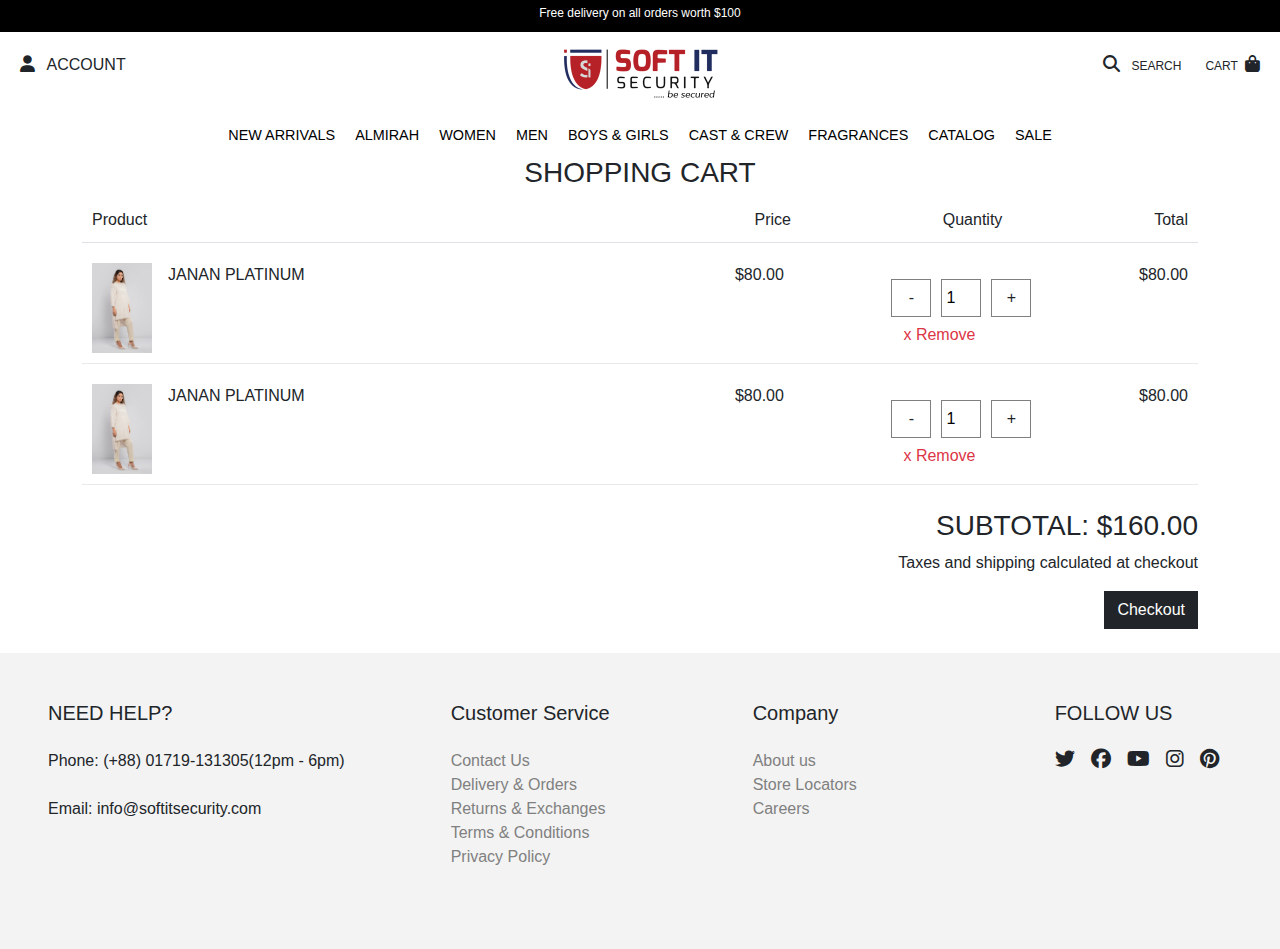
==== cart.html @ e23ed2cb "update" ====
<!DOCTYPE html>
<html lang="en">

<head>
    <meta charset="UTF-8" />
    <meta name="viewport" content="width=device-width, initial-scale=1.0" />
    <title>J. Junaid Jamshed Official Website</title>
    <link rel="shortcut icon" href="assets/image/favicon_icon.webp" />
    <link rel="stylesheet" href="https://cdnjs.cloudflare.com/ajax/libs/font-awesome/6.2.0/css/all.min.css" />
    <link rel="stylesheet" href="assets/bootstrap/bootstrap.min.css" />
    <link rel="stylesheet" href="assets/silck/slick.css" />
    <link rel="stylesheet" href="assets/silck/slick-theme.css" />
    <link rel="stylesheet" href="assets/css/style.css" />
    <link rel="stylesheet" href="assets/css/header.css" />
    <link rel="stylesheet" href="assets/css/shop.css" />
    <link rel="stylesheet" href="assets/css/media.css" />
</head>
<body>
    <!-- header Start  -->
    <div class="main-wrapper">
        <div class="topbar_slider">
            <div class="container text-center pb-1" style="height: 32px">
                <span class="" style="font-size: 12px; line-height: 1.4em; padding: 8px 0">
                    Free delivery on all orders worth $100
                </span>
            </div>
        </div>
        <header class="header_main">
            <div class="container-fluid">
                <div class="d-flex align-items-center justify-content-between">
                    <ul class="d-flex list-unstyled gap-2 align-items-center col-lg-4">
                        <li class="nav-item text-cap p-2 d-lg-none d-md-none">
                            <a href="#" class="text-dark header_icon_res sidebar_toggler">
                                <i class="fa fa-bars me-2" aria-hidden="true"></i>
                            </a>
                        </li>
                        <li class="nav-item text-cap p-2">
                            <a href="" class="text-dark header_icon_res">
                                <i class="fa fa-user me-2" aria-hidden="true"></i>
                                <span>Account</span>
                            </a>
                        </li>
                        <li class="nav-item text-cap font-11 p-2">
                            <a href="#country_modal" data-bs-toggle="modal" class="hover_underline text-dark"><img
                                    src="https://us.junaidjamshed.com/cdn/shop/files/1200px-Flag_of_the_United_States.svg_d4662905-e672-402e-b32c-b2396f48c83b.png?v=1647321571"
                                    alt="" width="30" /></a>
                        </li>
                    </ul>

                    <a href="index.html" class="navbar-brand fixed_brand_nav py-3 col-lg-4 text-center">
                        <img src="assets/image/soft_it_security_logo.png"
                            width="150" alt="" />
                    </a>
                    <ul class="d-flex list-unstyled gap-2 justify-content-end align-items-center col-lg-4">
                        <li class="nav-item text-cap font-12 p-2">
                            <a href="#" class="text-dark header_icon_res search_btn">
                                <i class="fa fa-search me-2" aria-hidden="true"></i>
                                <span>Search</span>
                            </a>
                        </li>
                        <li class="nav-item text-cap font-12 p-2">
                            <a href="cart.html" class="text-dark header_icon_res">
                                <span>Cart</span>
                                <i class="fa fa-shopping-bag ms-1" aria-hidden="true"></i>
                            </a>
                        </li>
                    </ul>
                </div>
            </div>
            <nav class="navbar navbar-expand-md navbar-light main-nav">
                <ul class="navbar-nav justify-content-center m-auto">
                    <li class="nav-item has_manu">
                        <a href="shop.html" class="nav-link">NEW ARRIVALS</a>
                        <div class="dropdown_menu">
                            <div class="row justify-content-center m-0 mt-3">
                                <div class="col max_width_dp_menu">
                                    <h5>
                                        <a href="shop.html" class="text-muted fw-bold">WOMEN</a>
                                    </h5>
                                    <ul class="list-unstyled">
                                        <li><a href="shop.html">Stitched</a></li>
                                        <li><a href="shop.html">Kurti (1 Piece)</a></li>
                                        <li><a href="shop.html">Trouser | Shalwar</a></li>
                                        <li><a href="shop.html">Unstitched</a></li>
                                        <li><a href="shop.html">Stole | Shawl</a></li>
                                    </ul>
                                </div>
                                <div class="col max_width_dp_menu">
                                    <h5>
                                        <a href="shop.html" class="text-muted fw-bold">MEN</a>
                                    </h5>
                                    <ul class="list-unstyled">
                                        <li><a href="shop.html">Kameez Shalwar</a></li>
                                        <li><a href="shop.html">Kurta</a></li>
                                        <li><a href="shop.html">Waistcoat</a></li>
                                        <li><a href="shop.html">Footwear</a></li>
                                        <li><a href="shop.html">Thobe</a></li>
                                    </ul>
                                </div>
                                <div class="col max_width_dp_menu">
                                    <h5>
                                        <a href="shop.html" class="text-muted fw-bold">BOYS & GIRLS</a>
                                    </h5>
                                    <ul class="list-unstyled">
                                        <li><a href="shop.html">Teen Girls</a></li>
                                        <li><a href="shop.html">Teen Boys</a></li>
                                        <li><a href="shop.html">Kid Girls</a></li>
                                        <li><a href="shop.html">Kid Boys</a></li>
                                        <li><a href="shop.html">Infants</a></li>
                                    </ul>
                                </div>
                                <div class="col max_width_dp_menu">
                                    <a href="">
                                        <img src="assets/image/categories/category1.webp" class="img-fluid" alt="" />
                                    </a>
                                </div>
                            </div>
                        </div>
                    </li>
                    <li class="nav-item has_manu">
                        <a href="shop.html" class="nav-link">ALMIRAH</a>
                        <div class="dropdown_menu">
                            <div class="row justify-content-center m-0 mt-3">
                                <div class="col max_width_dp_menu">
                                    <h5>
                                        <a href="shop.html" class="text-muted fw-bold">WOMEN</a>
                                    </h5>
                                    <ul class="list-unstyled">
                                        <li><a href="shop.html">Stitched</a></li>
                                        <li><a href="shop.html">Kurti (1 Piece)</a></li>
                                        <li><a href="shop.html">Trouser | Shalwar</a></li>
                                        <li><a href="shop.html">Unstitched</a></li>
                                        <li><a href="shop.html">Stole | Shawl</a></li>
                                    </ul>
                                </div>
                                <div class="col max_width_dp_menu">
                                    <h5>
                                        <a href="shop.html" class="text-muted fw-bold">MEN</a>
                                    </h5>
                                    <ul class="list-unstyled">
                                        <li><a href="shop.html">Kameez Shalwar</a></li>
                                        <li><a href="shop.html">Kurta</a></li>
                                        <li><a href="shop.html">Waistcoat</a></li>
                                        <li><a href="shop.html">Footwear</a></li>
                                        <li><a href="shop.html">Thobe</a></li>
                                    </ul>
                                </div>
                                <div class="col max_width_dp_menu">
                                    <a href="shop.html">
                                        <img src="assets/image/categories/category1.webp" class="img-fluid" alt="" />
                                    </a>
                                </div>
                            </div>
                        </div>
                    </li>
                    <li class="nav-item"><a href="shop.html" class="nav-link">WOMEN</a></li>
                    <li class="nav-item"><a href="shop.html" class="nav-link">MEN</a></li>
                    <li class="nav-item">
                        <a href="shop.html" class="nav-link">BOYS & GIRLS</a>
                    </li>
                    <li class="nav-item">
                        <a href="shop.html" class="nav-link">CAST & CREW</a>
                    </li>
                    <li class="nav-item">
                        <a href="shop.html" class="nav-link">FRAGRANCES</a>
                    </li>
                    <li class="nav-item"><a href="shop.html" class="nav-link">CATALOG</a></li>
                    <li class="nav-item"><a href="shop.html" class="nav-link">SALE</a></li>
                </ul>
            </nav>
            <div class="overlay"></div>
            <div class="sidebar">
                <div class="multi-level-menu-wrapper">
                    <div class="mainMenu">
                        <ul>
                            <li class="text-end">
                                <div class="text-end text-danger btn sidebar_dismiss">
                                    <i class="fa fa-times"></i>
                                </div>
                            </li>
                            <li class="hasSubMenu" data-target="#home">
                                <a href="index.html">NEW ARRIVALS</a>
                                <div class="trigger">
                                    <i class="fas fa-angle-right"></i>
                                </div>
                            </li>
                            <li class="hasSubMenu" data-target="#about">
                                <a href="#">ABOUT</a>
                                <div class="trigger">
                                    <i class="fas fa-angle-right"></i>
                                </div>
                            </li>
                            <li>
                                <a href="#">GALLERY</a>
                            </li>
                            <li>
                                <a href="#">CONTACT</a>
                            </li>
                            <li>
                                <a href="#">SERVICES</a>
                            </li>
                        </ul>
                    </div>
                    <!--    Level 1    -->
                    <div class="subMenu" id="home">
                        <div class="backTrigger">
                            <i class="fas fa-angle-left icon"></i> NEW ARRIVALS
                        </div>
                        <ul>
                            <li class="hasSubMenu" data-target="#women2">
                                <a href="shop.html">WOMEN</a>
                                <div class="trigger">
                                    <i class="fas fa-angle-right"></i>
                                </div>
                            </li>
                            <li class="hasSubMenu" data-target="#men2">
                                <a href="shop.html">MEN</a>
                                <div class="trigger">
                                    <i class="fas fa-angle-right"></i>
                                </div>
                            </li>
                            <li class="hasSubMenu" data-target="#boysandgirls2">
                                <a href="shop.html">BOYS & GIRLS</a>
                                <div class="trigger">
                                    <i class="fas fa-angle-right"></i>
                                </div>
                            </li>
                            <li class="">
                                <a href="shop.html">
                                    <img src="assets/image/categories/category1.webp" class="img-fluid" alt="" />
                                </a>
                            </li>
                        </ul>
                    </div>


                    <!-- level 2 -->
                    <div class="subMenu" id="women2">
                        <div class="backTrigger">
                            <i class="fas fa-angle-left icon"></i> WOMEN
                        </div>
                        <ul>
                            <li><a href="shop.html">Stitched</a></li>
                            <li><a href="shop.html">Kurti (1 Piece)</a></li>
                            <li><a href="shop.html">Trouser | Shalwar</a></li>
                            <li><a href="shop.html">Unstitched</a></li>
                            <li><a href="shop.html">Stole | Shawl</a></li>
                        </ul>
                    </div>

                    <!-- level 3 -->
                    <div class="subMenu" id="men2">
                        <div class="backTrigger">
                            <i class="fas fa-angle-left icon"></i> MEN
                        </div>
                        <ul>
                            <li><a href="shop.html">Kameez Shalwar</a></li>
                            <li><a href="shop.html">Kurta</a></li>
                            <li><a href="shop.html">Waistcoat</a></li>
                            <li><a href="shop.html">Footwear</a></li>
                            <li><a href="shop.html">Thobe</a></li>
                        </ul>
                    </div>
                    <div class="subMenu" id="boysandgirls2">
                        <div class="backTrigger">
                            <i class="fas fa-angle-left icon"></i> BOYS & GIRLS
                        </div>
                        <ul>
                            <li><a href="shop.html">Teen Girls</a></li>
                            <li><a href="shop.html">Teen Boys</a></li>
                            <li><a href="shop.html">Kid Girls</a></li>
                            <li><a href="shop.html">Kid Boys</a></li>
                            <li><a href="shop.html">Infants</a></li>
                        </ul>
                    </div>
                </div>
            </div>
        </header>
        <main>
            <div class="container">
                <h3 class="text-center text-cap">Shopping Cart</h3>
                <div class="cart_section">
                    <div class="cart_header border-bottom">
                        <div class="product">Product</div>
                        <div class="price">Price</div>
                        <div class="quantity">Quantity</div>
                        <div class="total">Total</div>
                    </div>
                    <div class="cart_body">
                        <div class="img product d-flex gap-3 flex-wrap">
                            <img src="assets/image/products/1.webp" alt="" width="60">
                            <div>
                                <p>JANAN PLATINUM</p>
                                <div class="d-lg-none d-md-none">
                                    <div class="quantity_box mt-3">
                                        <button class="btn decrease rounded-0">-</button>
                                        <input type="text" class="rounded-0 p-1 quantity-input" readonly value="1">
                                        <button class="btn increase rounded-0">+</button>
                                    </div>
                                    <button class="text-danger btn border-0">x Remove</button>
                                </div>
                            </div>
                            
                        </div>
                        <div class="price">
                            $80.00
                        </div>
                        <div class="quantity d-none d-lg-block d-md-block">
                            <div class="quantity_box mt-3">
                                <button class="btn decrease rounded-0">-</button>
                                <input type="text" class="rounded-0 p-1 quantity-input" readonly value="1">
                                <button class="btn increase rounded-0">+</button>
                            </div>
                            <button class="text-danger btn border-0">x Remove</button>
                        </div>
                        <div class="total  d-none d-lg-block d-md-block">
                            $80.00
                        </div>
                    </div>
                    <div class="cart_body">
                        <div class="img product d-flex gap-3 flex-wrap">
                            <img src="assets/image/products/1.webp" alt="" width="60">
                            <div>
                                <p>JANAN PLATINUM</p>
                                <div class="d-lg-none d-md-none">
                                    <div class="quantity_box mt-3">
                                        <button class="btn decrease rounded-0">-</button>
                                        <input type="text" class="rounded-0 p-1 quantity-input" readonly value="1">
                                        <button class="btn increase rounded-0">+</button>
                                    </div>
                                    <button class="text-danger btn border-0">x Remove</button>
                                </div>
                            </div>
                            
                        </div>
                        <div class="price">
                            $80.00
                        </div>
                        <div class="quantity d-none d-lg-block d-md-block">
                            <div class="quantity_box mt-3">
                                <button class="btn decrease rounded-0">-</button>
                                <input type="text" class="rounded-0 p-1 quantity-input" readonly value="1">
                                <button class="btn increase rounded-0">+</button>
                            </div>
                            <button class="text-danger btn border-0">x Remove</button>
                        </div>
                        <div class="total  d-none d-lg-block d-md-block">
                            $80.00
                        </div>
                    </div>
                </div> 
                <div class="text-end my-4">
                    <h3 class="text-cap">Subtotal: $160.00</h3>
                    <p>Taxes and shipping calculated at checkout</p>
                    <a href="checkout.html" class="btn btn-dark rounded-0 col-12 col-lg-auto">Checkout</a>
                </div>
            </div>
        </main>
        <footer class="bg-muted">
            <div class="container-fluid py-5 px-lg-5 px-3">
                <div class="row">
                    <div class="col-lg-4 col-12 mb-3">
                        <h5 class="mb-4">NEED HELP?</h5>
                        <p class="mb-4">Phone: (+88) 01719-131305(12pm - 6pm)</p>
                        <p class="mb-4">Email: info@softitsecurity.com</p>
                    </div>
                    <div class="col-lg-3 col-12 mb-3">
                        <h5 class="mb-4">Customer Service</h5>
                        <ul class="list-unstyled text_dark_footer_menu">
                            <li><a href="">Contact Us</a></li>
                            <li><a href="">Delivery & Orders</a></li>
                            <li><a href="">Returns & Exchanges</a></li>
                            <li><a href="">Terms & Conditions</a></li>
                            <li><a href="">Privacy Policy</a></li>
                        </ul>
                    </div>
                    <div class="col-lg-3 col-12 mb-3">
                        <h5 class="mb-4">Company</h5>
                        <ul class="list-unstyled text_dark_footer_menu">
                            <li><a href="">About us</a></li>
                            <li><a href="">Store Locators</a></li>
                            <li><a href="">Careers</a></li>
                        </ul>
                    </div>
                    <div class="col-lg-2 col-12 mb-3">
                        <h5 class="mb-4">FOLLOW US</h5>
                        <div class="d-flex gap-3">
                            <a href="" class="nav-link text-dark">
                                <i class="fab fa-twitter font-20"></i>
                            </a>
                            <a href="" class="nav-link text-dark">
                                <i class="fab fa-facebook font-20"></i>
                            </a>
                            <a href="" class="nav-link text-dark">
                                <i class="fab fa-youtube font-20"></i>
                            </a>
                            <a href="" class="nav-link text-dark">
                                <i class="fab fa-instagram font-20"></i>
                            </a>
                            <a href="" class="nav-link text-dark">
                                <i class="fab fa-pinterest font-20"></i>
                            </a>
                        </div>
                    </div>

                </div>
            </div>
        </footer>
    </div>

    <div class="modal fade" id="country_modal" tabindex="-1" role="dialog" aria-labelledby="modalTitleId"
        aria-hidden="true">
        <div class="modal-dialog" role="document">
            <div class="modal-content">
                <div class="modal-header">
                    <h5 class="modal-title" id="modalTitleId">Modal title</h5>
                    <button type="button" class="btn-close" data-bs-dismiss="modal" aria-label="Close"></button>
                </div>
                <div class="modal-body">
                    <div class="container-fluid">Add rows here</div>
                </div>
                <div class="modal-footer">
                    <button type="button" class="btn btn-secondary" data-bs-dismiss="modal">
                        Close
                    </button>
                    <button type="button" class="btn btn-primary">Save</button>
                </div>
            </div>
        </div>
    </div>
    <div class="search_modal" style="display: none;">
        <div class="container">
            <div class="search_modal_dismiss position-absolute top-0 end-0 p-2">
                <button class="btn"><i class="fa fa-times" aria-hidden="true"></i></button>
            </div>
            <div class="col-lg-6 col-12 m-auto">
                <form action="">
                    <div class="input-group position-relative">
                        <input type="text" class="form-control p-2 rounded-0 shadow-none" placeholder="Search....">
                        <button class="btn position-absolute end-0 p-2 rounded-0"><i class="fa fa-search" aria-hidden="true"></i></button>
                    </div>
                </form>
            </div>
        </div>
    </div>
    <script src="assets/js/jquery.min.js"></script>
    <script src="assets/bootstrap/bootstrap.bundle.min.js"></script>
    <script src="assets/silck/slick.min.js"></script>
    <script src="assets/js/carousel.js"></script>
    <script src="assets/js/main.js"></script>
    <script src="assets/js/jquery.counterup.js"></script>
</body>

</html>
---- assets/css/style.css ----
@import url(fonts.css);
:root {
  --font-20: 20px;
  --font-19: 19px;
  --font-18: 18px;
  --font-17: 17px;
  --font-16: 16px;
  --font-15: 15px;
  --font-14: 14px;
  --font-13: 13px;
  --font-12: 12px;
  --font-11: 11px;
  --font-10: 10px;
  --font-9: 9px;
  --black: rgb(0, 0, 0);
  --white: rgb(247, 247, 247);
  --blue: #0c497d;
  --primary: #2c3b91;
  --secondary: #03a04a;
  --muted: #f3f3f3;
  --pink: #e2b9a6;
  --yellow: #ffd08a;
  --orange: #ff9900;
  --gray: gray;
  --alata: alata;
  --opensans300: opensans300;
  --opensans400: opensans400;
  --opensans600: opensans600;
  --opensans700: opensans700;
  --luma: luma;
  --futura: futura;
  --shadow-primary: 0 4px 10px rgba(37, 47, 63, 0.1);
}
@media (max-width: 992px) {
  :root {
    --font-20: 18px;
    --font-19: 17px;
    --font-18: 16px;
    --font-17: 15px;
    --font-16: 14px;
    --font-15: 13px;
    --font-14: 12px;
    --font-13: 11px;
    --font-12: 10px;
    --font-11: 10px;
    --font-10: 9px;
  }
}
@media (max-width: 575px) {
  :root {
    --font-20: 17px;
    --font-19: 16px;
    --font-18: 15px;
    --font-17: 14px;
    --font-16: 13px;
    --font-15: 12px;
    --font-14: 11px;
    --font-13: 10px;
    --font-12: 9px;
    --font-11: 9px;
    --font-10: 8px;
  }
}
* {
  margin: 0;
  padding: 0;
  scroll-behavior: smooth;
  font-family: Arial, Helvetica, sans-serif;
}
a {
  text-decoration: none;
}
.sans {
  font-family: var(--opensans);
}
.white {
  color: white;
}
.bg-muted {
  background: var(--muted);
}
.bg-white {
  background-color: white;
}
.bg-pink {
  background-color: var(--pink);
}
.font-20 {
  font-size: var(--font-20);
}
.font-19 {
  font-size: var(--font-19);
}
.font-18 {
  font-size: var(--font-18);
}
.font-17 {
  font-size: var(--font-17);
}
.font-16 {
  font-size: var(--font-16);
}
.font-15 {
  font-size: var(--font-15);
}
.font-14 {
  font-size: var(--font-14);
}
.font-13 {
  font-size: var(--font-13);
}
.font-12 {
  font-size: var(--font-12);
}
.font-11 {
  font-size: var(--font-11);
}
.font-10 {
  font-size: var(--font-10);
}
.font-9 {
  font-size: var(--font-9);
}
.text-justify {
  text-align: justify;
}
.float-left {
  float: left;
}
.serif {
  font-family: serif;
}
.sans-serif {
  font-family: sans-serif;
}
.sans-serif * {
  font-family: sans-serif;
}
.ls-1 {
  letter-spacing: 1px;
}
.ls-2 {
  letter-spacing: 2px;
}
.line {
  line-height: 1.7;
}
.line-2 {
  line-height: 2.2;
}
.bg-black {
  background: var(--black);
}
.primary-bg {
  background: var(--primary);
}
.primary-bg:hover,
.primary-bg:active,
.primary-bg:focus-visible {
  background: var(--primary);
}
.primary {
  color: var(--primary);
}
.secondary-bg {
  background: var(--secondary);
}
.secondary {
  color: var(--secondary);
}
.bg-muted {
  background: var(--muted);
}
.bg-orange {
  background: var(--orange) !important;
}
.text-cap {
  text-transform: uppercase;
}
.bg-blue {
  background: #020246;
}
.text-blue {
  color: #020246;
}
.bg-blue:hover {
  background: #01018b;
}
.btn-hover {
  transition: 0.4s cubic-bezier(0.23, 1, 0.32, 1);
}
.btn-hover:hover {
  background-color: var(--blue);
}
.nav-color {
  transition: 0.3s;
}
.nav-color:hover {
  color: var(--primary);
}
.hover_underline:hover {
  text-decoration: underline;
  opacity: 0.8;
}
.h-100vh{
  height: 100vh;
}
.bg-gradient {
  background: linear-gradient(to right, #727374, #a9c4fa) !important;
}
.btn_focus,
.btn_focus:focus,
.btn_focus:hover,
.btn_focus:focus-visible {
  border: none;
  outline: none;
}
.placeholder-light::placeholder {
  color: white;
  text-transform: capitalize;
}
/* global css  */
button:focus-visible,
input:focus-visible {
  outline: none !important;
  /* border: none !important; */
}
/* global css  */
.image_header {
  max-height: 150px;
  width: 100%;
}

/* Slick Slider Customization  */

.product_slider .slick-prev,
.product_slider .slick-next {
  position: absolute;
  top: -20px;
}
.product_slider .slick-next {
  right: 30px;
}
.product_slider .slick-prev {
  left: calc(100% - 80px);
  z-index: 1080;
}
.slick-next::before {
  font-family: "Font Awesome 5 Free";
  font-weight: 900;
  content: "\f105";
  position: absolute;
  padding: 10px;
  top: -10px;
  background: #ffffff;
  color: #000;
}
.slick-prev::before {
  font-family: "Font Awesome 5 Free";
  font-weight: 900;
  content: "\f104";
  padding: 10px;
  top: 0;
  background: #ffffff;
  color: #000;
}

@media (max-width: 575px) {
  .slick-prev,
  .slick-next {
    position: absolute;
    top: 50%;
  }
  .slick-next {
    right: 30px;
  }
  .slick-prev {
    left: 30px;
    z-index: 1080;
  }
  /* Slick Slider Customization  */
  body ::-webkit-scrollbar,
  html ::-webkit-scrollbar {
    width: 8px !important;
  }

  body ::-webkit-scrollbar-thumb,
  html ::-webkit-scrollbar-thumb {
    background: #ffffff;
    border-radius: 9999999px;
    min-height: 30px;
    -webkit-border-radius: 9999999px;
    -moz-border-radius: 9999999px;
    -ms-border-radius: 9999999px;
    -o-border-radius: 9999999px;
  }
  body ::-webkit-scrollbar-track,
  html ::-webkit-scrollbar-track {
    background: #ffffff;
    border-radius: 999999999px;
    -webkit-border-radius: 999999999px;
    -moz-border-radius: 999999999px;
    -ms-border-radius: 999999999px;
    -o-border-radius: 999999999px;
  }
  body {
    background: #ffffff;
  }
}
.slick-next{
  right: 25px;
}
.slick-prev{
  left: 0;
  z-index: 99;
}
.main-wrapper {
  width: 100%;
}
.video-background {
  position: absolute;
  top: 0;
  left: 0;
  width: 100%;
  height: 100%;
  overflow: hidden;
  z-index: -1;
}

.video-foreground iframe {
  position: absolute;
  top: 50%;
  left: 50%;
  width: 100vw;
  height: 56.25vw; /* 16:9 aspect ratio */
  transform: translate(-50%, -50%);
  pointer-events: none; /* Ensures that video doesn't interfere with other content */
}
.video_section{
  min-height: 100vh;
}
.video_overlay{
  position: absolute;
  width: 100%;
  left: 0;
  top: 0;
  height: 100%;
  background: #00000071;
  z-index: 1;
}

.product_item{
  position: relative;
}
.product_item .image_section .primary_image{
  visibility: visible;
  opacity: 1;
  transition: 0.3s;
}
.product_item .image_section .secondary_image{
  visibility: hidden;
  opacity: 0;
  transition: 0.3s;
  position: absolute;
  top: 0;
  left: 0;
  width: 100%;
}
.product_item:hover .image_section .primary_image{
  visibility: hidden;
  opacity: 0;
}
.product_item:hover .image_section .secondary_image{
  visibility: visible;
  opacity: 1;
}

.breadcrumb-item+.breadcrumb-item::before {
  content: var(--bs-breadcrumb-divider, "\f105");
  font-family: "Font Awesome 5 Free";
    font-weight: 900;
}
.breadcrumb-item+.breadcrumb-item {
  color: gray;
}
.product_section2 .slick-slide img {
  display: block;
  height: auto;
  aspect-ratio: 4 / 5;
  width: 100%;
}
@media (min-width: 992px){
  .width-fixed{
    height: 120px;
    width: 100px;
  }
  .width-fixed img{
    height: 120px;
    width: 100px;
  }
}
@media (max-width: 991.50px){
  .width-fixed img{
    height: 70px;
    width: 50px;
  }
}
.nav_slider_box{
  width: 100%;
}
.main_slider_box .slick-next {
  right: 25px;
}
.main_slider_box .slick-prev {
  left: 5px;
  z-index: 9;
}

.nav_slider_box .slick-track {
  opacity: 1;
  width: auto;
  transform: translate3d(0px, 0px, 0px) !important;
}
.sizes{
  display: flex;
  align-items: center;
  gap: 10px;
}
.sizes .size{
  padding: 5px 10px;
  width: auto;
  text-align: center;
  cursor: pointer;
}
.sizes .size.active{
  background: black;
  color: white;
}
.colors{
  display: flex;
  align-items: center;
  gap: 10px;
}
.colors .color{
  border: 1px solid black;
  padding: 10px;
  width: auto;
  text-align: center;
}
.colors .color.active{
  border: 2px solid black;
}
.fabrics{
  display: flex;
  align-items: center;
  gap: 10px;
}
.fabrics .fabric{
  border: 1px solid black;
  padding: 10px;
  width: auto;
  text-align: center;
}
.fabrics .fabric.active{
  border: 2px solid black;
}
.quantity_box{
  display: flex;
  gap: 10px;
}
.quantity_box button{
  border: 1px solid gray;
  width: 40px;
}
.quantity_box input{
  border: 1px solid gray;
  width: 40px;
}
.quantity_box button:hover{
  border: 1px solid gray;
  width: 40px;
}
.btn-custom{
  background-color: #5433eb;
  color: white;
}
.btn-custom:hover{
  background-color: #5433eb;
  color: white;
}
@media (max-width: 769px){
  .main_slider_box .slick-slide img{
    width: 100%;
  }
}

.search_modal{
  height: 100vh;
  width: 100%;
  position: fixed;
  top: 0;
  left: 0;
  background: white;
  z-index: 999;
  padding: 20px;
}
.search_modal .btn{
  z-index: 99;
}
.cart_section .cart_header{
  display: flex;
  justify-content: space-between;
  border-bottom: 1px solid gray;
  padding: 10px;
  margin-bottom: 10px;
}
.cart_section .cart_header .product{
  flex-grow: 0.5;
}
.cart_section .cart_body{
  display: flex;
  justify-content: space-between;
  border-bottom: 1px solid #e9e9e9;
  padding: 10px;
  margin-bottom: 10px;
}
.cart_section .cart_body .product{
  flex-grow: 0.5;
}
@media (max-width: 769px){
  .cart_section .cart_header{
    display: none;
  }
  .cart_section .cart_body{
    flex-wrap: wrap;
  }
}

.product_item .content .category_text{
  margin: 2rem auto;
  width: 80%;
  border-radius: 5px;
  position: relative;
  display: block;
  font-size: .9rem;
  box-shadow: 0 0 10px -5px #000;
}
.product_item{
  padding: 5px;
}
---- assets/css/header.css ----
.topbar_slider{
  color: #fff;
  background-color: #000;
}
#topbar_slider_carousel{
  padding: 10px;
}
.navbar-expand-md .navbar-nav .nav-item{
  padding: 0 10px;
}
.main-nav ul li > a.nav-link, .navbar-expand-md .navbar-nav .nav-link{
  font-weight: 500;
  font-family: Arial, Helvetica, sans-serif;
  font-style: normal;
  color: rgb(0, 0, 0);
  font-size: 14.4px;
  line-height: 1;
  display: inline-block;
  padding: 6px 0;
  white-space: nowrap;
  position: relative;
  transition: 0.3s;
}
.main-nav > ul > li.nav-item > a.nav-link::after {
  content: "";
  position: absolute;
  left: 50%;
  transform: translate(-50%);
  bottom: 0;
  height: 2px;
  width: 5%;
  opacity: 0;
  transition: all .5s ease;
  background-color: #000;
}
.main-nav > ul > li.nav-item:hover > a.nav-link::after {
  width: 100%;
  opacity: 1;
}
.main-nav > ul > li.nav-item:hover > a.nav-link {
  transform: translateY(-3px);
}
.main-nav ul li a:hover{
  color: #f31c08;
}
.max_width_dp_menu{
  min-width: 160px;
  max-width: 290px;
}
.navbar{
  max-width: 100%;
}
.main-nav ul li.has_manu .dropdown_menu{
  position: absolute;
  z-index: 10;
  left: 0;
  width: 100%;
  border-top: 1px solid #ffffff;
  border-bottom: 1px solid #ffffff;
  pointer-events: none;
  visibility: hidden;
  opacity: 0;
  transition: opacity .15s ease-in-out, visibility .15s, transform 0.5s;
  max-width: 100%;
  transform: scale(0);
  will-change: transform;
  background-color: white;
}
.main-nav ul li.has_manu:hover .dropdown_menu{
  opacity: 1;
  visibility: visible;
  pointer-events: auto;
  z-index: 11;
  transform: scale(1);
}
.main-nav ul li.has_manu:hover .dropdown_menu a{
    font-weight: 500;
    font-family: 'Futura', sans-serif;
    font-style: normal;
    color: rgb(0, 0, 0);
    font-size: 14px;
    line-height: 1;
    display: inline-block;
    padding: 10px 18px !important;
    white-space: nowrap;
    position: relative;
    transition: 0.3s;
}
.main-nav ul li.has_manu:hover .dropdown_menu a:hover{
  color:#f31c08;
}
header.fixed-nav{
  position: fixed;
  top: 0;
  left: 0;
  width: 100%;
  z-index: 100;
  background: white;
}
header .fixed_brand_nav img{
  width: 160px;
}
header.fixed-nav .fixed_brand_nav img{
  width: 100px;
}
header .fixed_brand_nav img{
  transition: 0.3s;
}
.header_icon_res i{
  font-size: 17px;
}
@media(max-width: 768px){
  .header_icon_res span{
    display: none;
  }
  .header_icon_res i{
    font-size: 20px;
  }
  .navbar-expand-md{
    display: none;
  }
  header .fixed_brand_nav img{
    width: 100px;
  }
}
.sidebar {
  position: fixed;
  top: 0;
  bottom: 0;
  left: -300px;
  margin: auto;
  width: 300px;
  background-color: white;
  overflow: hidden;
  z-index: 99;
  transition: 0.3s;
}
.sidebar.active{
  left: 0;
}
.overlay{
  position: fixed;
  width: 100%;
  top: 0;
  left: 0;
  height: 100vh;
  background: #0000002e;
  z-index: 80;
  display: none;
}
.text_dark_footer_menu li a{
  color: gray;
}
.searchbar{
  position: fixed;
  top: 0;
  bottom: 0;
  right: -300px;
  margin: auto;
  width: 300px;
  background-color: white;
  overflow: hidden;
  z-index: 99;
  transition: 0.3s;
}
.searchbar.active{
  right: 0;
}
.signinbar{
  position: fixed;
  top: 0;
  right: -100%;
  width: 100%;
  background-color: white;
  overflow: hidden;
  z-index: 99;
  transition: 0.3s;
  height: 100vh;
}
.signinbar.active{
  right: 0;
}
.nav_tab {
  display: flex;
  width: 100%;
  margin-top: 20px;
  border-bottom: 1px solid rgb(224, 220, 220);
}
.nav_tab .tab_item{
  cursor: pointer;
  text-align: center;
  font-size: 20px;
  text-transform: uppercase;
  padding: 10px;
  border-bottom: 1px solid transparent;
}
.nav_tab .tab_item.active{
  border-bottom: 1px solid black;
}
.nav_tab_content .tab_content{
  display: none;
}
.nav_tab_content .tab_content.active{
  display: block;
}
.card_sidebar{
  position: fixed;
  top: 0;
  right: -350px;
  width: 350px;
  height: 100vh;
  z-index: 999;
  background: white;

}
.card_sidebar.active{
  right: 0;
}
.cart_sidebar_footer{
  position: absolute;
  bottom: 0;
  left: 0;
  width: 100%;
}
@media (max-width: 769px){
  .cart_sidebar_footer{
    position: static;
  }
  .card_sidebar{
    width: 100%;
    right: -100%;
  }
  .card_sidebar.active{
    right: 0;
  }
}


.footer_top{
    background-image: url(../image/1.png);
    position: relative;
    min-width: 100%;
    min-height: 500px;
    background-repeat: no-repeat;
    background-size: cover;
    background-color: #d3d3d3;
    display: flex;
    align-items: center;
    justify-content: center;
}
.footer_top .footer_slider{
  width: 100%;
  max-width: 500px;
  height: 400px;
  background-color: #fff;
  opacity: .8;
  border-radius: 17px;
}
---- assets/css/shop.css ----
.categories .cat_item{
    position: relative;
}
.categories .cat_item img{
    width: 100%;
}
.categories .cat_item .cat_overlay{
    position: absolute;
    top: 0;
    left: 0;
    width: 100%;
    height: 100%;
    background-color: rgba(5, 5, 5, 0.308);
    display: grid;
    place-content: center;
    color: white;
 }
 .toggle_filter{
    color: gray;
    font-size: 18px;
    display: flex;
    align-items: center;
    gap: 10px;
 }
 .toggle_filter .fa-chevron-left{
    transform: rotate(0);
    transition: 0.3s;
 }
 .toggle_filter.active .fa-chevron-left{
    transform: rotate(90deg);
 }
 .stock_switch .switch{
    position: relative;
 }
 .stock_switch .switch span{
    width: 50px;
    background: var(--muted);
    padding: 5px 10px;
    cursor: pointer;
 }
 
 .stock_switch .switch span.active{
    background: white;
    border: 1px solid gray;
 }
 .price-input {
    width: 100%;
    display: flex;
    margin: 20px 0 35px;
  }
  .price-input .field {
    display: flex;
    width: 100%;
    height: 45px;
    align-items: center;
  }
  .field input {
    width: 100%;
    height: 100%;
    outline: none;
    font-size: 19px;
    margin-left: 12px;
    border-radius: 0px;
    text-align: center;
    border: 1px solid #999;
    -moz-appearance: textfield;
  }
  input[type="number"]::-webkit-outer-spin-button,
  input[type="number"]::-webkit-inner-spin-button {
    -webkit-appearance: none;
  }
  .price-input .separator {
    width: 130px;
    display: flex;
    font-size: 19px;
    align-items: center;
    justify-content: center;
  }
  .slider {
    height: 5px;
    position: relative;
    background: #ddd;
    border-radius: 5px;
  }
  .slider .progress {
    height: 100%;
    left: 25%;
    right: 25%;
    position: absolute;
    border-radius: 5px;
    background: #070707;
  }
  .range-input {
    position: relative;
  }
  .range-input input {
    position: absolute;
    width: 100%;
    height: 5px;
    top: -5px;
    background: none;
    pointer-events: none;
    -webkit-appearance: none;
    -moz-appearance: none;
  }
  input[type="range"]::-webkit-slider-thumb {
    height: 17px;
    width: 17px;
    border-radius: 50%;
    background: #e6e6e6;
    pointer-events: auto;
    -webkit-appearance: none;
    box-shadow: 0 0 6px rgba(0, 0, 0, 0.055);
    border: 2px solid black;
  }
  input[type="range"]::-moz-range-thumb {
    height: 17px;
    width: 17px;
    border: none;
    border-radius: 50%;
    background: #b6babb;
    pointer-events: auto;
    -moz-appearance: none;
    box-shadow: 0 0 6px rgba(0, 0, 0, 0.05);
  }
.filter_box {
    width: 100%;
    display: flex;
}  
.filter_box .filter{
    padding-top: 20px;
    width: 320px;
    padding-right: 20px;
    flex: 0 0 320px;
    display: none;
}
.filter .dp_down{
    cursor: pointer;
}
.product_section_box{
    flex-grow: 1;
    transition: 0.3s;
}
.slick-slide img {
    display: block;
    height: 380px;
    aspect-ratio: 1 / 1;
    width: 100%;
}
@media (max-width: 992px){
    .slick-slide img {
        display: block;
        height: 340px;
        aspect-ratio: 1 / 1;
        width: 100%;
    }
}
.slick-next{
    right: 0;
}
@media(max-width: 768px){
    .filter{
        position: fixed;
        top: 0;
        left: -320px;
        background: white;
        z-index: 100;
        padding: 10px;
        width: 300px;
        height: 100vh;
        max-height: 100vh;
        overflow-y: auto;
        transition: 0.3s;
        display: block !important;
    }
    .filter.active{
        left: 0;
    }
}
---- assets/css/media.css ----
/* Extra Extra Small Device */
@media (max-width: 320px){
    
    
  }
  @media (min-width: 320px){
    
      
  }
  /*Extra small devices (portrait phones, less than 576px)*/
  @media (max-width: 575.98px) {
    
  }

     
    /* Small devices (landscape phones, 576px and up)*/
    @media (min-width: 576px) and (max-width: 767.98px) {
      
      
    }
    
    /* Medium devices (tablets, 768px and up)*/
    @media (min-width: 768px) and (max-width: 991.98px) {
      
      
    }
    @media (max-width: 992px){
        
    }
    /* Large devices (desktops, 992px and up)*/
    @media (min-width: 992px) {
      
  
    }
    @media (min-width: 992px) and (max-width: 1199.99px){
      
    }
    /* Extra Large devices (desktops, 992px and up)*/
    @media (min-width: 1200px) and (max-width: 1399.98px) {
      
    }
    
    /* Extra Extra large devices (large desktops, 1200px and up)*/
    @media (min-width: 1400px) {
      
    }
    
    /* Extra Extra large devices (large desktops, 1200px and up)*/
    @media (min-width: 1600px) {
      .container-xl{
        max-width: 1480px;
        padding-left: 20px;
        padding-right: 20px;
      }
    }
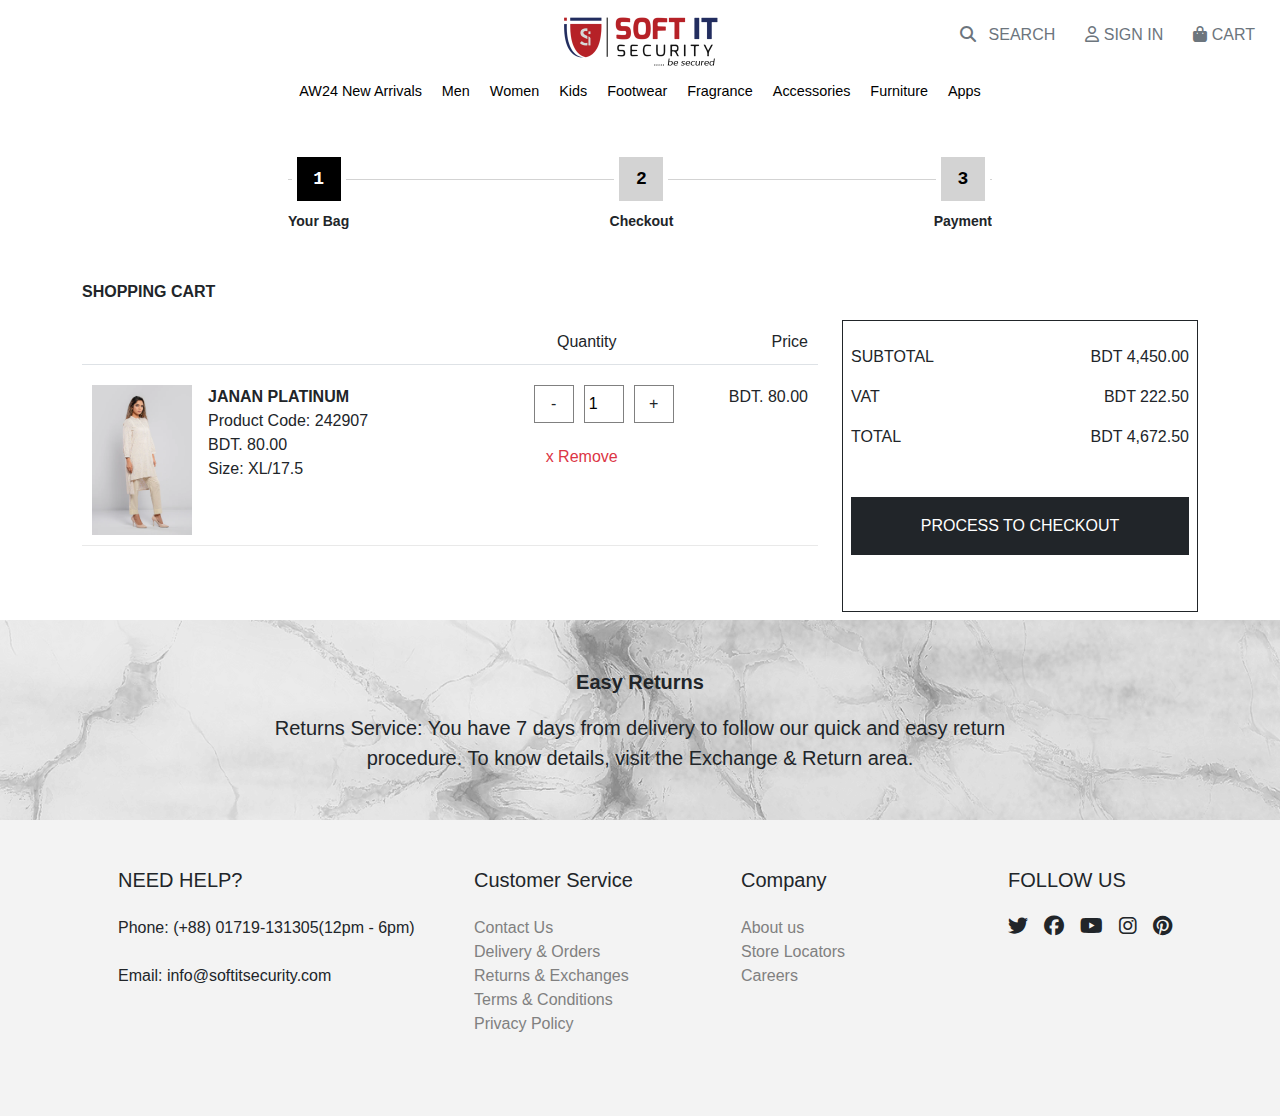
==== commit d44a473e: "update" ====
--- a/cart.html
+++ b/cart.html
@@ -12,352 +12,339 @@
     <link rel="stylesheet" href="assets/silck/slick-theme.css" />
     <link rel="stylesheet" href="assets/css/style.css" />
     <link rel="stylesheet" href="assets/css/header.css" />
-    <link rel="stylesheet" href="assets/css/shop.css" />
+    <link rel="stylesheet" href="assets/css/cart.css" />
     <link rel="stylesheet" href="assets/css/media.css" />
 </head>
 <body>
     <!-- header Start  -->
     <div class="main-wrapper">
-        <div class="topbar_slider">
-            <div class="container text-center pb-1" style="height: 32px">
-                <span class="" style="font-size: 12px; line-height: 1.4em; padding: 8px 0">
-                    Free delivery on all orders worth $100
-                </span>
-            </div>
-        </div>
         <header class="header_main">
             <div class="container-fluid">
                 <div class="d-flex align-items-center justify-content-between">
-                    <ul class="d-flex list-unstyled gap-2 align-items-center col-lg-4">
-                        <li class="nav-item text-cap p-2 d-lg-none d-md-none">
-                            <a href="#" class="text-dark header_icon_res sidebar_toggler">
-                                <i class="fa fa-bars me-2" aria-hidden="true"></i>
+                    <ul class="d-flex list-unstyled gap-2 align-items-center col-lg-4 mb-0">
+                        <li class="nav-item text-cap font-12 d-lg-none">
+                            <a href="#" class="text-muted header_icon btn sidebar_toggler">
+                                <i class="fa fa-bars" aria-hidden="true"></i>
                             </a>
                         </li>
-                        <li class="nav-item text-cap p-2">
-                            <a href="" class="text-dark header_icon_res">
-                                <i class="fa fa-user me-2" aria-hidden="true"></i>
-                                <span>Account</span>
-                            </a>
-                        </li>
-                        <li class="nav-item text-cap font-11 p-2">
-                            <a href="#country_modal" data-bs-toggle="modal" class="hover_underline text-dark"><img
-                                    src="https://us.junaidjamshed.com/cdn/shop/files/1200px-Flag_of_the_United_States.svg_d4662905-e672-402e-b32c-b2396f48c83b.png?v=1647321571"
-                                    alt="" width="30" /></a>
+                        <li class="nav-item text-cap font-12 d-lg-none">
+                            <a href="#" class="text-muted header_icon btn searchbar_toggler">
+                                <i class="fa fa-search me-2" aria-hidden="true"></i>
+                            </a>
                         </li>
                     </ul>
-
-                    <a href="index.html" class="navbar-brand fixed_brand_nav py-3 col-lg-4 text-center">
+                    <a href="index.html" class="navbar-brand fixed_brand_nav pt-3 pb-1 col-lg-4 text-center">
                         <img src="assets/image/soft_it_security_logo.png"
                             width="150" alt="" />
                     </a>
-                    <ul class="d-flex list-unstyled gap-2 justify-content-end align-items-center col-lg-4">
-                        <li class="nav-item text-cap font-12 p-2">
-                            <a href="#" class="text-dark header_icon_res search_btn">
+                    <ul class="d-flex list-unstyled justify-content-end align-items-center col-lg-4 mb-0">
+                        <li class="nav-item text-cap font-12 d-lg-block d-none">
+                            <a href="#" class="text-muted header_icon btn searchbar_toggler">
                                 <i class="fa fa-search me-2" aria-hidden="true"></i>
                                 <span>Search</span>
                             </a>
                         </li>
-                        <li class="nav-item text-cap font-12 p-2">
-                            <a href="cart.html" class="text-dark header_icon_res">
-                                <span>Cart</span>
+                        <li class="nav-item text-cap font-12">
+                            <a href="cart.html" class="text-muted signinbar_toggler btn">
+                                <i class="far fa-user ms-1" aria-hidden="true"></i>
+                                <span class="d-lg-inline-block d-none">Sign in</span>
+                            </a>
+                        </li>
+                        <li class="nav-item text-cap font-12">
+                            <a href="cart.html" class="text-muted cart_toggler btn">
                                 <i class="fa fa-shopping-bag ms-1" aria-hidden="true"></i>
+                                <span class="d-lg-inline-block d-none">Cart</span>
                             </a>
                         </li>
                     </ul>
                 </div>
             </div>
-            <nav class="navbar navbar-expand-md navbar-light main-nav">
+            <nav class="navbar navbar-expand-md navbar-light main-nav pb-0">
                 <ul class="navbar-nav justify-content-center m-auto">
-                    <li class="nav-item has_manu">
-                        <a href="shop.html" class="nav-link">NEW ARRIVALS</a>
-                        <div class="dropdown_menu">
-                            <div class="row justify-content-center m-0 mt-3">
-                                <div class="col max_width_dp_menu">
-                                    <h5>
-                                        <a href="shop.html" class="text-muted fw-bold">WOMEN</a>
-                                    </h5>
-                                    <ul class="list-unstyled">
-                                        <li><a href="shop.html">Stitched</a></li>
-                                        <li><a href="shop.html">Kurti (1 Piece)</a></li>
-                                        <li><a href="shop.html">Trouser | Shalwar</a></li>
-                                        <li><a href="shop.html">Unstitched</a></li>
-                                        <li><a href="shop.html">Stole | Shawl</a></li>
-                                    </ul>
-                                </div>
-                                <div class="col max_width_dp_menu">
-                                    <h5>
-                                        <a href="shop.html" class="text-muted fw-bold">MEN</a>
-                                    </h5>
-                                    <ul class="list-unstyled">
-                                        <li><a href="shop.html">Kameez Shalwar</a></li>
-                                        <li><a href="shop.html">Kurta</a></li>
-                                        <li><a href="shop.html">Waistcoat</a></li>
-                                        <li><a href="shop.html">Footwear</a></li>
-                                        <li><a href="shop.html">Thobe</a></li>
-                                    </ul>
-                                </div>
-                                <div class="col max_width_dp_menu">
-                                    <h5>
-                                        <a href="shop.html" class="text-muted fw-bold">BOYS & GIRLS</a>
-                                    </h5>
-                                    <ul class="list-unstyled">
-                                        <li><a href="shop.html">Teen Girls</a></li>
-                                        <li><a href="shop.html">Teen Boys</a></li>
-                                        <li><a href="shop.html">Kid Girls</a></li>
-                                        <li><a href="shop.html">Kid Boys</a></li>
-                                        <li><a href="shop.html">Infants</a></li>
-                                    </ul>
-                                </div>
-                                <div class="col max_width_dp_menu">
-                                    <a href="">
-                                        <img src="assets/image/categories/category1.webp" class="img-fluid" alt="" />
-                                    </a>
-                                </div>
-                            </div>
-                        </div>
-                    </li>
-                    <li class="nav-item has_manu">
-                        <a href="shop.html" class="nav-link">ALMIRAH</a>
-                        <div class="dropdown_menu">
-                            <div class="row justify-content-center m-0 mt-3">
-                                <div class="col max_width_dp_menu">
-                                    <h5>
-                                        <a href="shop.html" class="text-muted fw-bold">WOMEN</a>
-                                    </h5>
-                                    <ul class="list-unstyled">
-                                        <li><a href="shop.html">Stitched</a></li>
-                                        <li><a href="shop.html">Kurti (1 Piece)</a></li>
-                                        <li><a href="shop.html">Trouser | Shalwar</a></li>
-                                        <li><a href="shop.html">Unstitched</a></li>
-                                        <li><a href="shop.html">Stole | Shawl</a></li>
-                                    </ul>
-                                </div>
-                                <div class="col max_width_dp_menu">
-                                    <h5>
-                                        <a href="shop.html" class="text-muted fw-bold">MEN</a>
-                                    </h5>
-                                    <ul class="list-unstyled">
-                                        <li><a href="shop.html">Kameez Shalwar</a></li>
-                                        <li><a href="shop.html">Kurta</a></li>
-                                        <li><a href="shop.html">Waistcoat</a></li>
-                                        <li><a href="shop.html">Footwear</a></li>
-                                        <li><a href="shop.html">Thobe</a></li>
-                                    </ul>
-                                </div>
-                                <div class="col max_width_dp_menu">
-                                    <a href="shop.html">
-                                        <img src="assets/image/categories/category1.webp" class="img-fluid" alt="" />
-                                    </a>
-                                </div>
-                            </div>
-                        </div>
-                    </li>
-                    <li class="nav-item"><a href="shop.html" class="nav-link">WOMEN</a></li>
-                    <li class="nav-item"><a href="shop.html" class="nav-link">MEN</a></li>
                     <li class="nav-item">
-                        <a href="shop.html" class="nav-link">BOYS & GIRLS</a>
+                        <a href="shop.html" class="nav-link">AW24 New Arrivals</a>
                     </li>
                     <li class="nav-item">
-                        <a href="shop.html" class="nav-link">CAST & CREW</a>
+                        <a href="shop.html" class="nav-link">Men</a>
+                    </li>
+                    <li class="nav-item"><a href="shop.html" class="nav-link">Women</a></li>
+                    <li class="nav-item"><a href="shop.html" class="nav-link">Kids</a></li>
+                    <li class="nav-item">
+                        <a href="shop.html" class="nav-link">Footwear</a>
                     </li>
                     <li class="nav-item">
-                        <a href="shop.html" class="nav-link">FRAGRANCES</a>
+                        <a href="shop.html" class="nav-link">Fragrance</a>
                     </li>
-                    <li class="nav-item"><a href="shop.html" class="nav-link">CATALOG</a></li>
-                    <li class="nav-item"><a href="shop.html" class="nav-link">SALE</a></li>
+                    <li class="nav-item">
+                        <a href="shop.html" class="nav-link">Accessories</a>
+                    </li>
+                    <li class="nav-item"><a href="shop.html" class="nav-link">Furniture</a></li>
+                    <li class="nav-item"><a href="shop.html" class="nav-link">Apps</a></li>
                 </ul>
             </nav>
             <div class="overlay"></div>
             <div class="sidebar">
-                <div class="multi-level-menu-wrapper">
+                <div class="main-nav">
                     <div class="mainMenu">
-                        <ul>
+                        <ul class="navbar-nav text-center">
                             <li class="text-end">
                                 <div class="text-end text-danger btn sidebar_dismiss">
                                     <i class="fa fa-times"></i>
                                 </div>
                             </li>
-                            <li class="hasSubMenu" data-target="#home">
-                                <a href="index.html">NEW ARRIVALS</a>
-                                <div class="trigger">
-                                    <i class="fas fa-angle-right"></i>
-                                </div>
-                            </li>
-                            <li class="hasSubMenu" data-target="#about">
-                                <a href="#">ABOUT</a>
-                                <div class="trigger">
-                                    <i class="fas fa-angle-right"></i>
-                                </div>
-                            </li>
-                            <li>
-                                <a href="#">GALLERY</a>
-                            </li>
-                            <li>
-                                <a href="#">CONTACT</a>
-                            </li>
-                            <li>
-                                <a href="#">SERVICES</a>
-                            </li>
+                            <li class="nav-item p-2">
+                                <a href="shop.html" class="nav-link">AW24 New Arrivals</a>
+                            </li>
+                            <li class="nav-item p-2">
+                                <a href="shop.html" class="nav-link">Men</a>
+                            </li>
+                            <li class="nav-item p-2"><a href="shop.html" class="nav-link">Women</a></li>
+                            <li class="nav-item"><a href="shop.html" class="nav-link">Kids</a></li>
+                            <li class="nav-item p-2">
+                                <a href="shop.html" class="nav-link">Footwear</a>
+                            </li>
+                            <li class="nav-item p-2">
+                                <a href="shop.html" class="nav-link">Fragrance</a>
+                            </li>
+                            <li class="nav-item p-2">
+                                <a href="shop.html" class="nav-link">Accessories</a>
+                            </li>
+                            <li class="nav-item p-2"><a href="shop.html" class="nav-link">Furniture</a></li>
+                            <li class="nav-item p-2"><a href="shop.html" class="nav-link">Apps</a></li>
                         </ul>
                     </div>
-                    <!--    Level 1    -->
-                    <div class="subMenu" id="home">
-                        <div class="backTrigger">
-                            <i class="fas fa-angle-left icon"></i> NEW ARRIVALS
-                        </div>
-                        <ul>
-                            <li class="hasSubMenu" data-target="#women2">
-                                <a href="shop.html">WOMEN</a>
-                                <div class="trigger">
-                                    <i class="fas fa-angle-right"></i>
-                                </div>
-                            </li>
-                            <li class="hasSubMenu" data-target="#men2">
-                                <a href="shop.html">MEN</a>
-                                <div class="trigger">
-                                    <i class="fas fa-angle-right"></i>
-                                </div>
-                            </li>
-                            <li class="hasSubMenu" data-target="#boysandgirls2">
-                                <a href="shop.html">BOYS & GIRLS</a>
-                                <div class="trigger">
-                                    <i class="fas fa-angle-right"></i>
-                                </div>
-                            </li>
-                            <li class="">
-                                <a href="shop.html">
-                                    <img src="assets/image/categories/category1.webp" class="img-fluid" alt="" />
-                                </a>
-                            </li>
-                        </ul>
-                    </div>
-
-
-                    <!-- level 2 -->
-                    <div class="subMenu" id="women2">
-                        <div class="backTrigger">
-                            <i class="fas fa-angle-left icon"></i> WOMEN
-                        </div>
-                        <ul>
-                            <li><a href="shop.html">Stitched</a></li>
-                            <li><a href="shop.html">Kurti (1 Piece)</a></li>
-                            <li><a href="shop.html">Trouser | Shalwar</a></li>
-                            <li><a href="shop.html">Unstitched</a></li>
-                            <li><a href="shop.html">Stole | Shawl</a></li>
-                        </ul>
-                    </div>
-
-                    <!-- level 3 -->
-                    <div class="subMenu" id="men2">
-                        <div class="backTrigger">
-                            <i class="fas fa-angle-left icon"></i> MEN
-                        </div>
-                        <ul>
-                            <li><a href="shop.html">Kameez Shalwar</a></li>
-                            <li><a href="shop.html">Kurta</a></li>
-                            <li><a href="shop.html">Waistcoat</a></li>
-                            <li><a href="shop.html">Footwear</a></li>
-                            <li><a href="shop.html">Thobe</a></li>
-                        </ul>
-                    </div>
-                    <div class="subMenu" id="boysandgirls2">
-                        <div class="backTrigger">
-                            <i class="fas fa-angle-left icon"></i> BOYS & GIRLS
-                        </div>
-                        <ul>
-                            <li><a href="shop.html">Teen Girls</a></li>
-                            <li><a href="shop.html">Teen Boys</a></li>
-                            <li><a href="shop.html">Kid Girls</a></li>
-                            <li><a href="shop.html">Kid Boys</a></li>
-                            <li><a href="shop.html">Infants</a></li>
-                        </ul>
+                </div>
+            </div>
+            <div class="searchbar">
+                <div class="text-end">
+                    <button class="btn btn-lg border-0 sidebar_dismiss"><i class="fas fa-times"></i></button>
+                </div>
+                <div class="pt-lg-5 pt-3 text-center">
+                    <div class="p-4">
+                        <form action="" class="text-center">
+                            <input type="text" placeholder="Search" class="border border-dark rounded-0 shadow-none form-control p-2">
+                            <button class="btn btn-dark p-3 rounded-0 mt-4 px-4">
+                                Search <i class="fas fa-arrow-right"></i>
+                            </button>
+                        </form>
+                    </div>
+                    <p><b>Suggested Searches:</b></p>
+                    <p>You can search for product codes -
+                        222514 or 225124</p>
+                    <p>You can search for product collections -
+                        Premium or Platinum</p>
+                    <p>You can search for product categories -
+                        Panjabi or Trouser</p>
+                </div>
+            </div>
+            <div class="signinbar">
+                <button class="btn btn-lg border-0 position-absolute end-0 top-0 p-3 sidebar_dismiss">
+                    <i class="fas fa-times"></i>
+                </button>
+                <div class="row align-items-center p-3 h-100vh">
+                    <div class="col-lg-7 border-end">
+                        <div class="col-lg-6 col-12 m-auto text-center">
+                            <h1 class="fw-bold text-cap">Sign in</h1>
+                            <div class="nav_tab">
+                                <div class="tab_item active taxt-cap w-50" target="sign_in_email">
+                                    Email
+                                </div>
+                                <div class="tab_item text-cap w-50" target="sign_in_mobile">
+                                    Mobile
+                                </div>
+                            </div>
+                            <div class="nav_tab_content">
+                                <div id="sign_in_email" class="active tab_content">
+                                    <form action="">
+                                        <div class="mt-4">
+                                            <div class="mt-3">
+                                                <label class="text-muted text-cap fw-bold">
+                                                    Email Address
+                                                </label>
+                                                <input type="text" class="form-control border border-muted rounded-0 shadow-none" placeholder="Enter an email address">
+                                            </div>
+                                            <div class="mt-3">
+                                                <label class="text-muted text-cap fw-bold">
+                                                    Password
+                                                </label>
+                                                <input type="text" class="form-control border border-muted rounded-0 shadow-none" placeholder="Enter a password">
+                                            </div>
+                                            <div class="mt-3 text-center">
+                                                <button class="btn border rounded-0 text-cap border-dark p-3 px-4">Sign in</button>
+                                            </div>
+                                        </div>
+                                    </form>
+                                </div>
+                                <div id="sign_in_mobile" class="tab_content">
+                                    <form action="">
+                                        <div class="mt-4">
+                                            <div class="mt-3">
+                                                <label class="text-muted text-cap fw-bold">
+                                                    Phone Number
+                                                </label>
+                                                <input type="text" class="form-control border border-muted rounded-0 shadow-none" placeholder="Enter an Mobile Number">
+                                            </div>
+                                            <div class="mt-3">
+                                                <label class="text-muted text-cap fw-bold">
+                                                    Password
+                                                </label>
+                                                <input type="text" class="form-control border border-muted rounded-0 shadow-none" placeholder="Enter a password">
+                                            </div>
+                                            <div class="mt-3 text-center">
+                                                <button class="btn border rounded-0 text-cap border-dark p-3 px-4">Sign in</button>
+                                            </div>
+                                        </div>
+                                    </form>
+                                </div>
+                            </div>
+                        </div>
+                    </div>
+                    <div class="col-lg-5">
+                        <div class="text-center">
+                            <p>Don't have an account? To join us</p>
+                            <a href="" class="btn border border-secondary p-3 px-4 text-cap mb-2 rounded-0">Sign Up</a>
+                            <p>Forgot your password?</p>
+                            <a href="" class="text-muted">Recover Password</a>
+                        </div>
+                    </div>
+                </div>
+            </div>
+            <div class="card_sidebar">
+                <div class="card rounded-0 border-0 position-static">
+                    <div class="card-header border-0 d-flex justify-content-between align-items-center">
+                        <div></div>
+                        <div class="fw-bold">Shopping Bag (1)</div>
+                        <button class="btn btn-lg sidebar_dismiss"><i class="fas fa-times"></i></button>
+                    </div>
+                    <div class="card-body">
+                        <div class="cart_item">
+                            <div class="d-flex gap-2">
+                                <img src="assets/image/products/1.jpg" alt="" width="60">
+                                <div class="content">
+                                    <div class="fw-bold font-12">Luxury Business Shirt</div>
+                                    <div class="text-muted font-12">
+                                        Code: 242907 <br>
+                                        BDT: 4,450 <br>
+                                        Size: XL/17.5
+                                    </div>
+                                </div>
+                            </div>
+                            <div class="d-flex justify-content-between align-items-center mt-1">
+                                <div class="d-flex">
+                                    <div class="btn btn-light rounded-0"><i class="fas fa-minus"></i></div>
+                                    <input type="text" class="form-control shadow-none rounded-0" style="width: 50px;">
+                                    <div class="btn btn-light rounded-0"><i class="fas fa-plus"></i></div>
+                                </div>
+                                <div class="text-muted font-13">
+                                    BDT 4,450
+                                </div>
+                                <a href="" class="text-muted font-13">Remove</a>
+                            </div>
+                        </div>
+                    </div>
+                    <div class="card-footer bg-transparent cart_sidebar_footer border-0">
+                        <div class="bg-light text-center font-13 mb-2"><b>Subtotal: 4,450 BDT</b></div>
+                        <div class="d-flex">
+                            <div class="border-end w-50">
+                                <a href="" class="btn btn-outline-dark py-1 w-100 border-0 font-13 rounded-0">View Bag</a>
+                            </div>
+                            <div class="w-50">
+                                <a href="" class="btn btn-outline-dark py-1 w-100 border-0 font-13 rounded-0">Checkout</a>
+                            </div>
+                        </div>
                     </div>
                 </div>
             </div>
         </header>
         <main>
             <div class="container">
-                <h3 class="text-center text-cap">Shopping Cart</h3>
-                <div class="cart_section">
-                    <div class="cart_header border-bottom">
-                        <div class="product">Product</div>
-                        <div class="price">Price</div>
-                        <div class="quantity">Quantity</div>
-                        <div class="total">Total</div>
-                    </div>
-                    <div class="cart_body">
-                        <div class="img product d-flex gap-3 flex-wrap">
-                            <img src="assets/image/products/1.webp" alt="" width="60">
-                            <div>
-                                <p>JANAN PLATINUM</p>
-                                <div class="d-lg-none d-md-none">
-                                    <div class="quantity_box mt-3">
+                <div class="col-lg-8 col-12 m-auto mt-lg-5 mt-3">
+                    <ol class="stepper">
+                        <li class="active"><span>Your Bag</span></li>
+                        <li><span>Checkout</span></li>
+                        <li><span>Payment</span></li>
+                    </ol>
+                </div>
+                <p class="text-cap mt-lg-5 fw-bold">Shopping Cart</p>
+                <div class="row">
+                    <div class="col-lg-8 col-12">
+                        <div class="cart_section">
+                            <div class="cart_header border-bottom">
+                                <div class="product"></div>
+                                <div class="quantity">Quantity</div>
+                                <div class="price">Price</div>
+                            </div>
+                            <div class="cart_body">
+                                <div class="img product d-flex gap-3 flex-wrap">
+                                    <img src="assets/image/products/1.webp" alt="" class="cart_image">
+                                    <div>
+                                        <a href="product.html" class="text-dark fw-bold d-block">JANAN PLATINUM</a>
+                                        <p class="mb-0">Product Code: 242907</p>
+                                        <p class="mb-0">BDT. 80.00</p>
+                                        <p class="mb-0">Size: XL/17.5</p>
+                                        <div class="d-lg-none d-md-none">
+                                            <div class="quantity_box mt-3">
+                                                <button class="btn decrease rounded-0">-</button>
+                                                <input type="text" class="rounded-0 p-1 quantity-input" readonly value="1">
+                                                <button class="btn increase rounded-0">+</button>
+                                            </div>
+                                            <button class="text-danger btn border-0">x Remove</button>
+                                        </div>
+                                    </div>
+                                </div>
+                                <div class="quantity d-none d-lg-block d-md-block">
+                                    <div class="quantity_box">
                                         <button class="btn decrease rounded-0">-</button>
                                         <input type="text" class="rounded-0 p-1 quantity-input" readonly value="1">
                                         <button class="btn increase rounded-0">+</button>
                                     </div>
-                                    <button class="text-danger btn border-0">x Remove</button>
-                                </div>
-                            </div>
-                            
-                        </div>
-                        <div class="price">
-                            $80.00
-                        </div>
-                        <div class="quantity d-none d-lg-block d-md-block">
-                            <div class="quantity_box mt-3">
-                                <button class="btn decrease rounded-0">-</button>
-                                <input type="text" class="rounded-0 p-1 quantity-input" readonly value="1">
-                                <button class="btn increase rounded-0">+</button>
-                            </div>
-                            <button class="text-danger btn border-0">x Remove</button>
-                        </div>
-                        <div class="total  d-none d-lg-block d-md-block">
-                            $80.00
-                        </div>
-                    </div>
-                    <div class="cart_body">
-                        <div class="img product d-flex gap-3 flex-wrap">
-                            <img src="assets/image/products/1.webp" alt="" width="60">
-                            <div>
-                                <p>JANAN PLATINUM</p>
-                                <div class="d-lg-none d-md-none">
-                                    <div class="quantity_box mt-3">
-                                        <button class="btn decrease rounded-0">-</button>
-                                        <input type="text" class="rounded-0 p-1 quantity-input" readonly value="1">
-                                        <button class="btn increase rounded-0">+</button>
-                                    </div>
-                                    <button class="text-danger btn border-0">x Remove</button>
-                                </div>
-                            </div>
-                            
-                        </div>
-                        <div class="price">
-                            $80.00
-                        </div>
-                        <div class="quantity d-none d-lg-block d-md-block">
-                            <div class="quantity_box mt-3">
-                                <button class="btn decrease rounded-0">-</button>
-                                <input type="text" class="rounded-0 p-1 quantity-input" readonly value="1">
-                                <button class="btn increase rounded-0">+</button>
-                            </div>
-                            <button class="text-danger btn border-0">x Remove</button>
-                        </div>
-                        <div class="total  d-none d-lg-block d-md-block">
-                            $80.00
-                        </div>
-                    </div>
-                </div> 
-                <div class="text-end my-4">
-                    <h3 class="text-cap">Subtotal: $160.00</h3>
-                    <p>Taxes and shipping calculated at checkout</p>
-                    <a href="checkout.html" class="btn btn-dark rounded-0 col-12 col-lg-auto">Checkout</a>
-                </div>
-            </div>
+                                    <button class="text-danger btn border-0 mt-3">x Remove</button>
+                                </div>
+                                <div class="total  d-none d-lg-block d-md-block">
+                                    BDT. 80.00
+                                </div>
+                            </div>
+                        </div> 
+                    </div>
+                    <div class="col-lg-4 col-12">
+                        <div class="card rounded-0 border border-dark p-2 mb-2">
+                            <div class="cart_info">
+                                <div class="d-flex justify-content-between mt-3">
+                                    <span>SUBTOTAL</span>
+                                    <span>BDT 4,450.00</span>
+                                </div>
+                                <div class="d-flex justify-content-between mt-3">
+                                    <span>VAT</span>
+                                    <span>BDT 222.50</span>
+                                </div>
+                                <div class="d-flex justify-content-between mt-3">
+                                    <span>TOTAL</span>
+                                    <span>BDT 4,672.50</span>
+                                </div>
+                            </div>
+                            <div class="text-end mb-lg-5 mb-1">
+                                <a href="checkout.html" class="btn btn-dark rounded-0 col-12 text-cap p-3 mt-5">Process to Checkout</a>
+                            </div>
+                        </div>
+                    </div>
+                </div>
+                
+            </div>
+            <section class="footer_top">
+                <div class="container">
+                    <div class="text-center  font-20">
+                        <p><b>Easy Returns</b></p>
+                        <p class="col-lg-8 m-auto">
+                            Returns Service: You have 7 days from delivery to follow our quick and easy return procedure.
+
+To know details, visit the Exchange & Return area.
+                        </p>
+                    </div>
+                </div>
+            </section>
         </main>
         <footer class="bg-muted">
-            <div class="container-fluid py-5 px-lg-5 px-3">
+            <div class="container py-5 px-lg-5 px-3">
                 <div class="row">
                     <div class="col-lg-4 col-12 mb-3">
                         <h5 class="mb-4">NEED HELP?</h5>
--- a/assets/css/header.css
+++ b/assets/css/header.css
@@ -211,7 +211,7 @@
   height: 100vh;
   z-index: 999;
   background: white;
-
+  transition: 0.3s;
 }
 .card_sidebar.active{
   right: 0;
@@ -240,13 +240,14 @@
     background-image: url(../image/1.png);
     position: relative;
     min-width: 100%;
-    min-height: 500px;
+    min-height: 200px;
     background-repeat: no-repeat;
     background-size: cover;
     background-color: #d3d3d3;
     display: flex;
     align-items: center;
     justify-content: center;
+    padding: 40px 20px;
 }
 .footer_top .footer_slider{
   width: 100%;
--- a/assets/css/cart.css
+++ b/assets/css/cart.css
@@ -0,0 +1,73 @@
+.cart_image{
+  width: 100px;
+  height: auto;
+}
+ol.stepper {
+    --default-b: lightgrey;
+    --default-c: black;
+    --active-b: rgb(0, 0, 0);
+    --active-c: white;
+    --circle: 3em; /* size of circle */
+    --b: 1px; /* line thickness */
+  
+    display: flex;
+    list-style: none;
+    justify-content: space-between;
+    background: linear-gradient(var(--default-b) 0 0) no-repeat 50%
+      calc((var(--circle) - var(--b)) / 2) / 100% var(--b);
+    counter-reset: step;
+    margin: 20px;
+    padding: 0;
+    font-size: 18px;
+    font-weight: bold;
+    counter-reset: step;
+    overflow: hidden;
+  }
+  ol.stepper li {
+    display: grid;
+    place-items: center;
+    gap: 5px;
+    font-family: sans-serif;
+    position: relative;
+  }
+  ol.stepper li span{
+    font-size: 14px;
+  }
+  ol.stepper li::before {
+    content: counter(step) " ";
+    counter-increment: step;
+    display: grid;
+    place-content: center;
+    aspect-ratio: 1;
+    height: var(--circle);
+    border: 5px solid #fff;
+    box-sizing: border-box;
+    background: var(--active-b);
+    color: var(--active-c);
+    border-radius: 0;
+    font-family: monospace;
+    z-index: 1;
+  }
+  ol.stepper li.active ~ li::before {
+    background: var(--default-b);
+    color: var(--default-c);
+  }
+  ol.stepper li.active::after {
+    content: "";
+    position: absolute;
+    height: var(--b);
+    right: 100%;
+    top: calc((var(--circle) - var(--b)) / 2);
+    width: 100vw;
+    background: var(--active-b);
+  }
+  
+  .payment_method .method_item{
+    border: 1px solid #ddd;
+    margin-bottom: 10px;
+    padding: 15px;
+    cursor: pointer;
+  }
+  .payment_method .method_item.active{
+    border: 1px solid #202020;
+  }